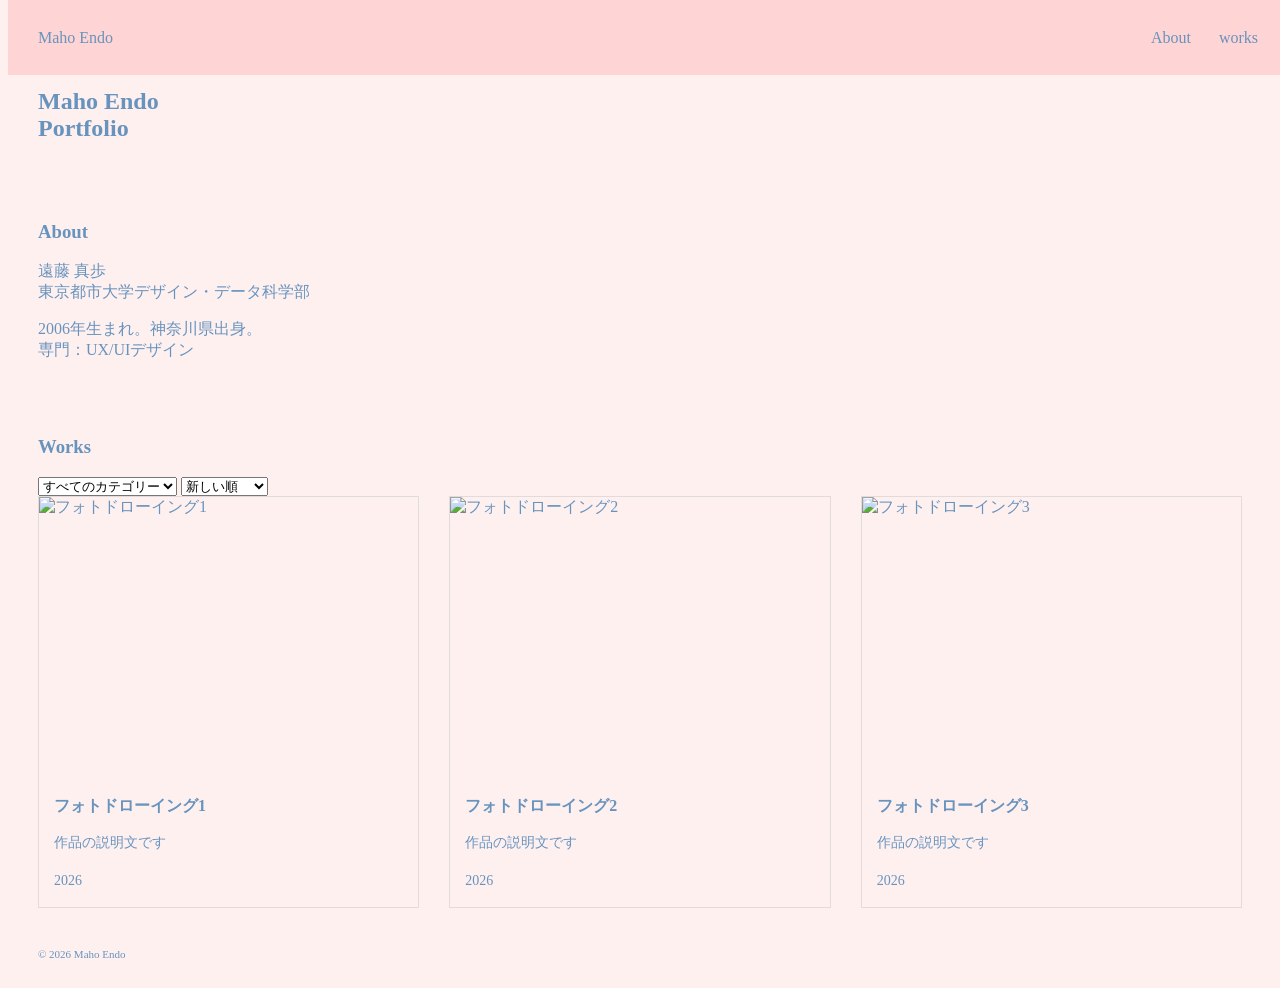
==== index.html @ 8ab218c6 "Add files via upload" ====
<!DOCTYPE html>
<html lang ="ja">
    <head>
        <meta charset="UTF-8">
        <title>Maho Endo</title>
        <link rel="stylesheet"href="style.css">
    </head>
    <body>
        <header>
            <a href="#top"><p>Maho Endo</p></a>
            <nav>
                <a href="#about">About</a>
                <a href="#works">works</a>
            </nav>
        </header>
        <main>
            <section id="top">
                <img src="./media/top_s.jpg" width="80%">
                <h1>
                    Maho Endo<br>
                    Portfolio
                </h1>
            </section>
            <section id="about">
                <h3>About</h3>
                <p>
                    遠藤 真歩<br>
                    東京都市大学デザイン・データ科学部
                </p>
                <p>
                    2006年生まれ。神奈川県出身。<br>
                    専門：UX/UIデザイン
                </p>
            </section>
            <section id="works" class="works">
                <h3>Works</h3>
                <div id="works-controls">
                    <select id="category">
                        <option value="all">すべてのカテゴリー</option>
                    </select>
                    <select id="sort">
                        <option value="new">新しい順</option>
                        <option value="old">古い順</option>
                        <option value="title">タイトル順</option>
                    </select>
                </div>
                <div id="works-grid"></div>
            </section>
        </main>
        <footer>
            <span>© 2026 Maho Endo</span>
        </footer>
        <script src="works.js"></script>
    </body>
</html>
---- style.css ----
body{
  background:   #fff0f0;
  color:   #6793bd;
}
a{
 color: inherit;
 text-decoration:none;
}
html{
    scroll-behavior: smooth;
    scroll-padding-top: 50px;
}

header{
  display: flex;
  justify-content: space-between;
  align-items: center;
  width: 100%;
  position: fixed;
  padding: 0px 30px;
  background:   #ffd4d4;
  height: 75px;
  top: 0;
}
section{
  padding: 20px 30px;
}
nav{
  display: flex;
  gap: 28px;
}
nav a:hover{
  color:  #f2d2d2;
}
*{box-sizing: border-box;}
footer{
  padding: 20px 30px;
  font-size: 11px
}
#top{
  padding-top: 40px;
}

/* Works */
#works-grid {
    display: grid;
    grid-template-columns: repeat(3, 1fr);
    gap: 30px;
}
.work-cardimg {
    width: 100%;
    aspect-ratio: 4 / 3;
    object-fit: cover;
    display: block;
}
.work-card {
    border: 1px solid   #e1dbdb;
}
.work-card h4 {
    margin: 15px 15px 15px;
}

.work-card p {
    margin: 0 15px 15px;
    font-size: 14px;
    line-height: 1.6;
}
.work-card:hover {
    opacity: 0.7;
}

.works-controls {
    display: flex;
    gap: 10px;
    margin-top: 20px;
    margin-bottom: 30px;
}

.works-controls select {
    padding: 10px;
    font-size: 16px;
}

.work-category {
    font-size: 4px;
    color: #8c8c8c;
    padding-top: 14px;
}

.work-year {
    font-size: 10px;
    margin-top: 10px;
}
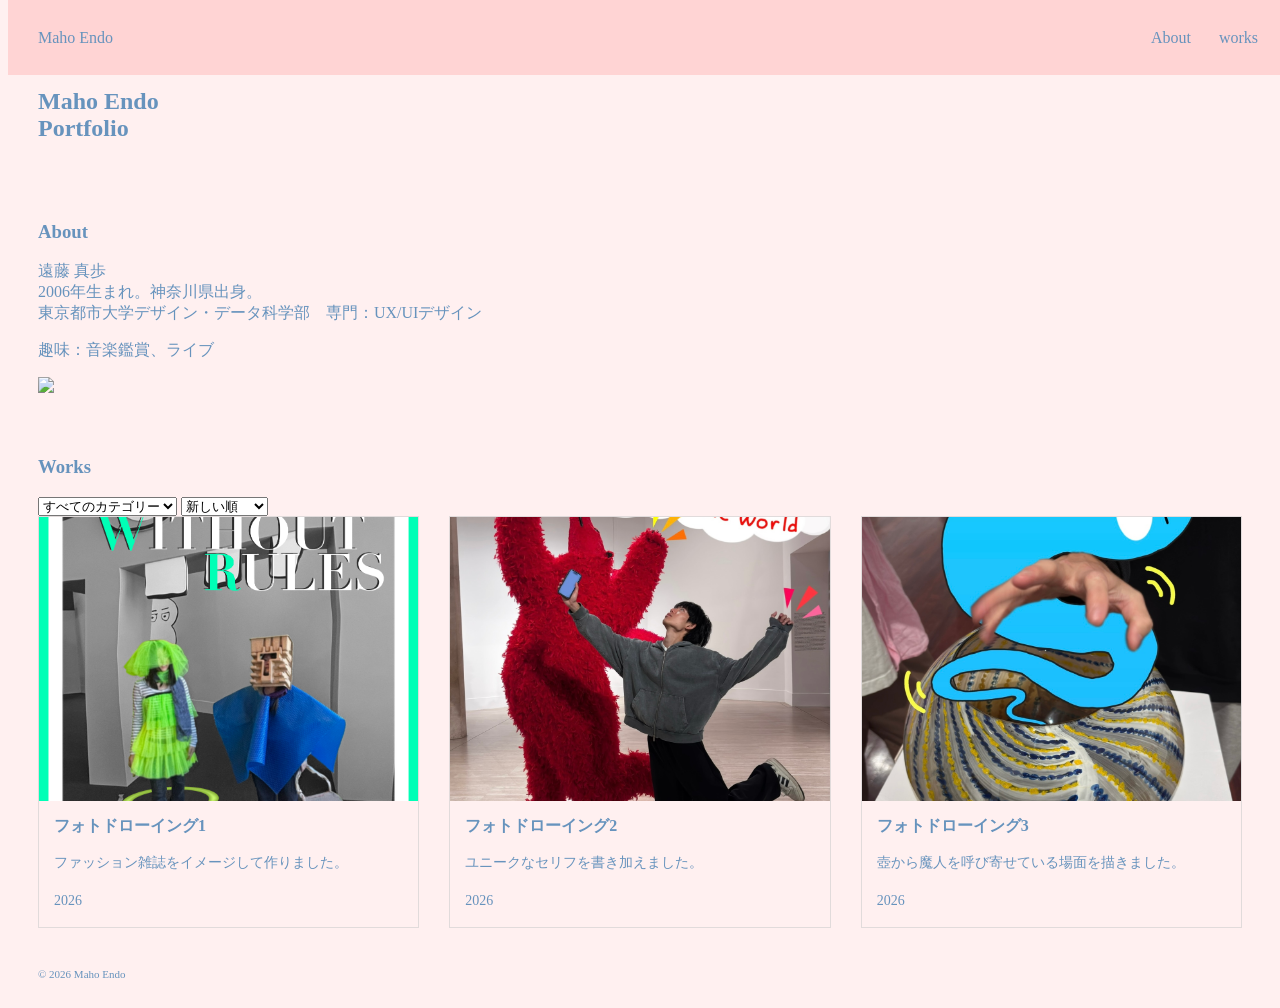
==== commit c3b75729: "Add files via upload" ====
--- a/index.html
+++ b/index.html
@@ -15,7 +15,7 @@
         </header>
         <main>
             <section id="top">
-                <img src="./media/top_s.jpg" width="80%">
+                <img src="./media/IMG_8139.jpg" width="80%">
                 <h1>
                     Maho Endo<br>
                     Portfolio
@@ -25,12 +25,13 @@
                 <h3>About</h3>
                 <p>
                     遠藤 真歩<br>
-                    東京都市大学デザイン・データ科学部
+                    2006年生まれ。神奈川県出身。<br>
+                    東京都市大学デザイン・データ科学部　専門：UX/UIデザイン
                 </p>
                 <p>
-                    2006年生まれ。神奈川県出身。<br>
-                    専門：UX/UIデザイン
+                    趣味：音楽鑑賞、ライブ
                 </p>
+                <img src="./media/IMG_8140.jpg" width="80%">
             </section>
             <section id="works" class="works">
                 <h3>Works</h3>
